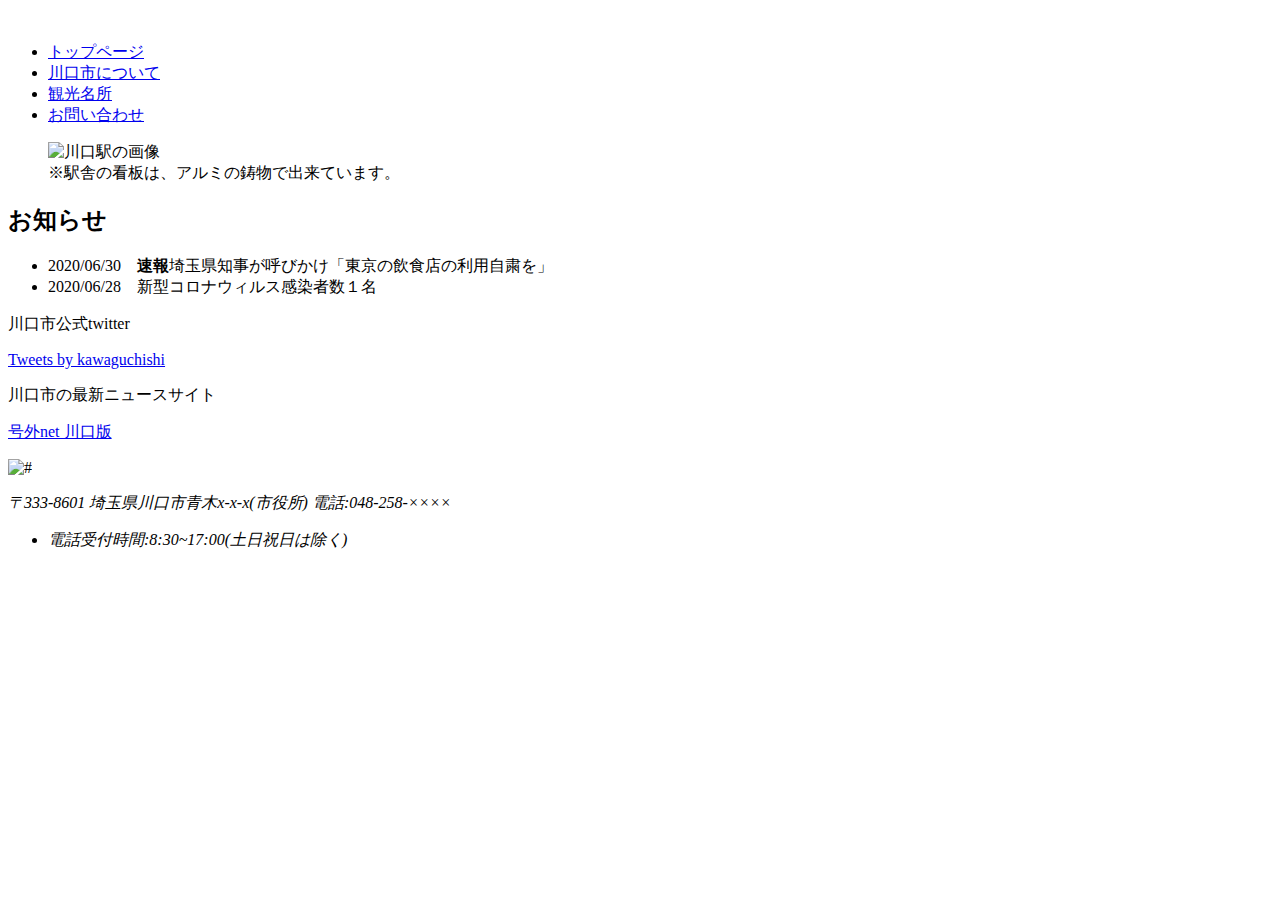
==== index.html @ 047cc829 "Create index.html" ====
<!DOCTYPE html>
<html lang="ja">
<head>
    <meta charset="utf-8">
    <link rel="stylesheet" href="main.css">
    <title>川口市</title>
</head>
<body>
    <header>
        <img src="image/pc_header_logo.png" alt="">
    </header>
    <div class="main">
        <nav class="left">
            <ul>
                <li><a href="index.html">トップページ</a></li>
                <li><a href="about.html">川口市について</a></li>
                <li><a href="spot.html">観光名所</a></li>
                <li><a href="contact.html">お問い合わせ</a></li>
            </ul>
        </nav>
        <main>
            <figure>
                <img src="image/kawagutiStation.jpg" alt="川口駅の画像">
                <figcaption>※駅舎の看板は、アルミの鋳物で出来ています。</figcaption>
            </figure> 

            <div class="news">
                <h2>お知らせ</h2>
                <section>
                    <ul>
                        <li>2020/06/30　<strong>速報</strong>埼玉県知事が呼びかけ「東京の飲食店の利用自粛を」</li>
                        <li>2020/06/28　新型コロナウィルス感染者数１名</li>
                    </ul>
                </section>
            </div>
        </main>
        <aside class="right">
            <p>川口市公式twitter</p>
            <a class="twitter-timeline" data-lang="ja" data-width="220" data-height="300" data-theme="light" href="https://twitter.com/kawaguchishi?ref_src=twsrc%5Etfw">Tweets by kawaguchishi</a> <script async src="https://platform.twitter.com/widgets.js" charset="utf-8"></script>
            <p>川口市の最新ニュースサイト</p>
            <a class="kawaguchiGougaiNet" href="https://kawaguchi.goguynet.jp/">号外net 川口版</a>
        </aside>
    </div>
    <footer>
        <p class="logo">
           <img src="https://www.city.kawaguchi.lg.jp/theme/base/img_common/footer_logo.png" alt="#">
        </p>
        <address>
            〒333-8601 埼玉県川口市青木x-x-x(市役所)
            <span class="telphone">電話:048-258-××××</span>
            <div class="detail">
                <ul>
                    <li>電話受付時間:8:30~17:00(土日祝日は除く)</li>
                </ul>
            </div>
        </address>
    </footer>
</body>
</html>
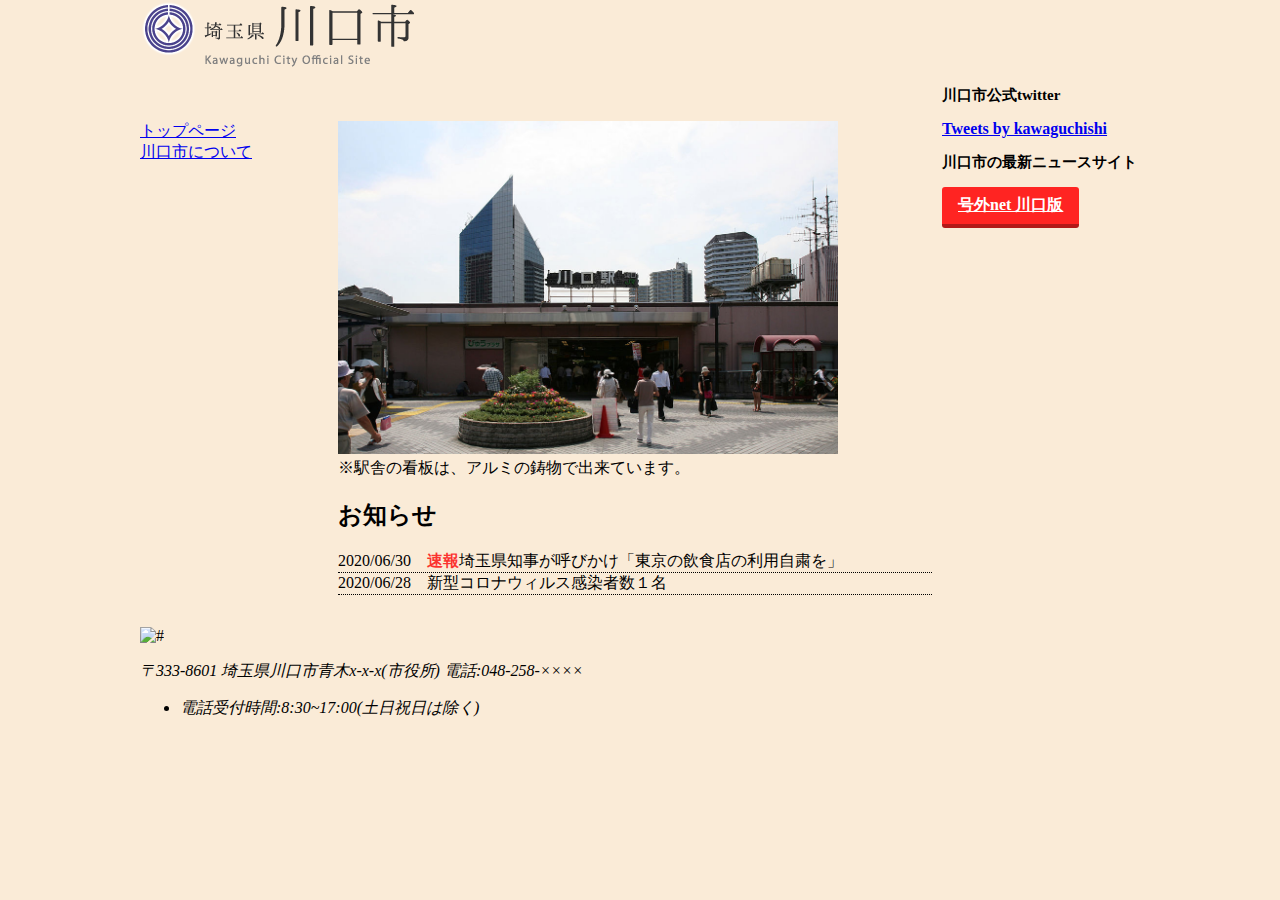
==== commit 65d2a2c9: "Update index.html" ====
--- a/index.html
+++ b/index.html
@@ -14,8 +14,6 @@
             <ul>
                 <li><a href="index.html">トップページ</a></li>
                 <li><a href="about.html">川口市について</a></li>
-                <li><a href="spot.html">観光名所</a></li>
-                <li><a href="contact.html">お問い合わせ</a></li>
             </ul>
         </nav>
         <main>
--- a/main.css
+++ b/main.css
@@ -0,0 +1,100 @@
+body{
+    width:1000px;
+    margin:0 auto;
+    background:#faebd7;
+}
+.subtitle{
+    margin-top:20px;
+    margin-bottom:0;
+}
+.title{
+    margin:0;
+}
+nav,main,aside{
+    flex-direction:column;
+}
+nav{
+    width:200px;
+}
+.main{
+    display:flex;
+}
+.main figure{
+    margin:0;
+}
+main{
+    width:600px;
+}
+main img{
+    width:500px;
+    margin-top:50px
+    
+}
+nav ul{
+    margin-left:-40px;
+    list-style:none;;
+    margin-top:50px;
+}
+aside{
+    margin-left:10px;
+    width:200px;
+    font-weight:bold;
+}
+aside p{
+    font-size:15px;
+}
+aside .kawaguchiGougaiNet{
+    display:inline-block;
+    padding:0.5em 1em;
+    background:#ff0f0fe7;
+    color:#fff;
+    border-bottom:solid 4px #0000004d;
+    border-radius:3px;
+}
+aside .kawaguchiGougaiNet:active{
+    transform:translateY(4px);
+    border-bottom:none;
+}
+footer{
+    height:100px;
+}
+
+/* index.htmlのレイアウト */
+
+.main main .news ul{
+    list-style-type: none;
+    padding-left:0;
+}
+.main main .news ul li{
+    border-bottom:1px dotted #000;
+    
+}
+.main main .news ul li strong{
+    color:rgba(252, 17, 17, 0.849);
+}
+/* about.htmlのレイアウト */
+main h1{
+    text-align:center;
+}
+main .item1 figure{
+    display:flex;
+}
+main .item1 figure img{
+    width:150px;
+    display:inline-block;
+}
+main .item1 figure figcaption{
+    flex-direction:column;
+}
+main .item2 figure{
+    display:flex;
+}
+main .item2 figure figcaption{
+    flex-direction:column;
+}
+main .item2 figure img{
+    width:150px;
+    display:block;
+    order:1;
+
+}
